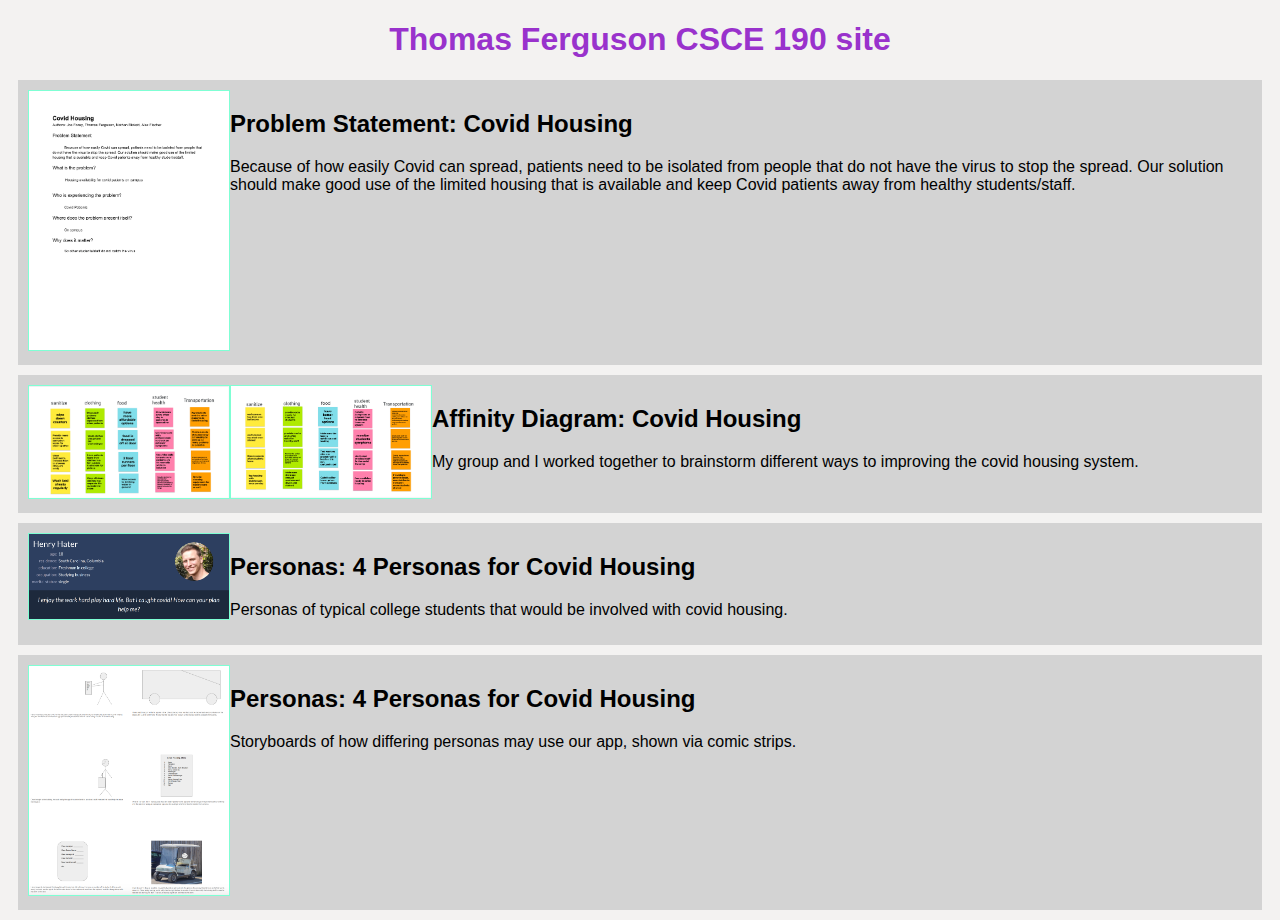
==== index.html @ 0bec5c80 "Add files via upload" ====
<!DOCTYPE html>
<html>
    <head>
        <title>CSCE 190: Thomas Ferguson</title>
        <link rel="stylesheet" href="Files/styles.css">
        </head>
    <body>
        <h1>Thomas Ferguson CSCE 190 site</h1>

        <!-- Problem Statement Assignment-->
        <section class="assignment">
            <a href="Files/ProblemStatement.pdf"><img src="images/CovidHouseing.png" width="500" height="auto"></a>
            <section class="ass-details">
                <a href="Files/ProblemStatement.pdf"><h2>Problem Statement: Covid Housing</h2></a>
                <p>
                    Because of how easily Covid can spread, patients need to be isolated from people that do not have the virus to stop the spread. Our solution should make good use of the limited housing that is available and keep Covid patients away from healthy students/staff.
                </p>
            </section> 
        </section>

        <!-- Problem Statement Assignment-->
        <section class="assignment">
            <a href="Files/affinity-diagram.pdf"><img src="images/affinity-diagram.png" width="500" height="auto"></a>
            <a href="Files/affinity-diagram.pdf"><img src="images/affinity-diagramPt2.png" width="500" height="auto"></a>
            <section class="ass-details">
                <a href="Files/affinity-diagram.pdf"><h2>Affinity Diagram: Covid Housing</h2></a>
                <p>
                   My group and I worked together to brainstorm different ways to improving the covid housing system.
                </p>
            </section> 
        </section>

        <!-- Persona Assignment-->
        <section class="assignment">
            <a href="Files/Personas.pdf"><img src="images/Personas.png" width="500" height="auto"></a>
            <section class="ass-details">
                <a href="Files/Personas.pdf"><h2>Personas: 4 Personas for Covid Housing </h2></a>
                <p>
                   Personas of typical college students that would be involved with covid housing.
                </p>
            </section> 
        </section>

        <!-- Storyboard Assignment-->
        <section class="assignment">
            <a href="Files/covidhousingStoryboard.pdf"><img src="images/storyboard.png" width="500" height="auto"></a>
            <section class="ass-details">
                <a href="Files/covidhousingStoryboard.pdf"><h2>Personas: 4 Personas for Covid Housing </h2></a>
                <p>
                    Storyboards of how differing personas may use our app, shown via comic strips.
                </p>
            </section> 
        </section>
    </body>
</html>
---- Files/styles.css ----
body {
    background:#f3f2f1;
    font-family:Arial, Helvetica, sans-serif; 
}

.assignment {
    display:flex;
    padding:10px;
    margin:10px;
    background:lightgray;
}

.assignment img {
    width:200px;
    border: 1px solid #7FFFD4;
}

h1 {
    color: darkorchid;
    text-align:center;
}

a {
    text-decoration:none;
    color:black;
}
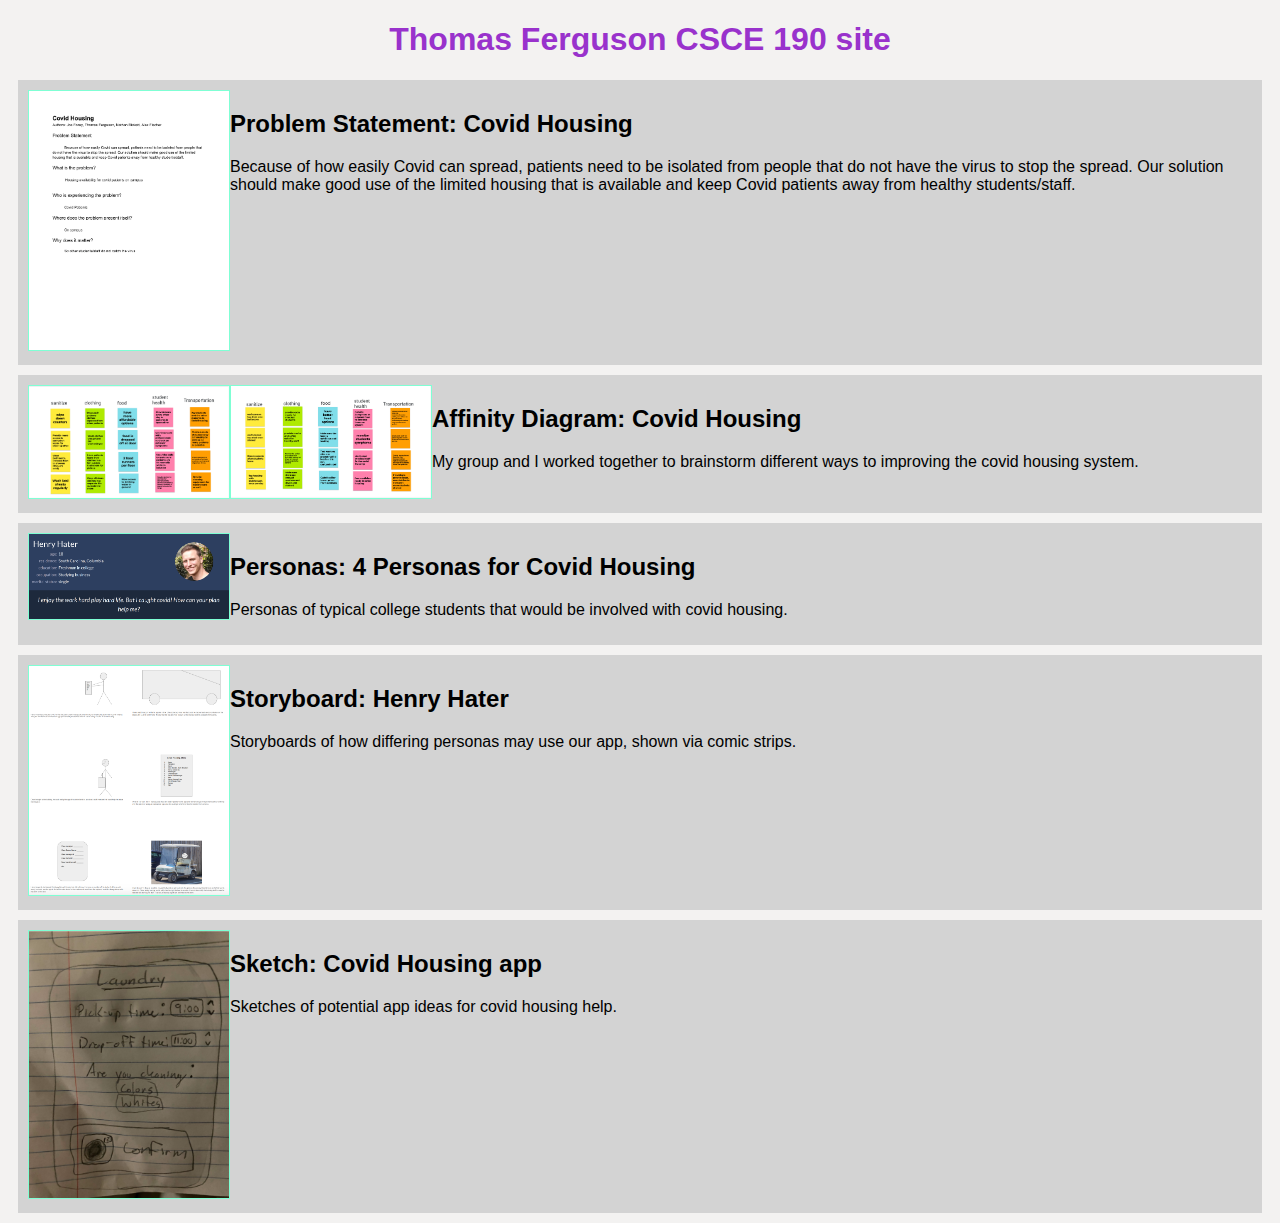
==== commit 4be0ded5: "Add files via upload" ====
--- a/index.html
+++ b/index.html
@@ -45,11 +45,22 @@
         <section class="assignment">
             <a href="Files/covidhousingStoryboard.pdf"><img src="images/storyboard.png" width="500" height="auto"></a>
             <section class="ass-details">
-                <a href="Files/covidhousingStoryboard.pdf"><h2>Personas: 4 Personas for Covid Housing </h2></a>
+                <a href="Files/covidhousingStoryboard.pdf"><h2>Storyboard: Henry Hater </h2></a>
                 <p>
                     Storyboards of how differing personas may use our app, shown via comic strips.
                 </p>
             </section> 
         </section>
+
+        <!-- Sketches Assignment-->
+        <section class="assignment">
+            <a href="Files/appSketches.pdf"><img src="images/sketch.png" width="500" height="auto"></a>
+            <section class="ass-details">
+                <a href="Files/appSketches.pdf"><h2>Sketch: Covid Housing app</h2></a>
+                <p>
+                    Sketches of potential app ideas for covid housing help.
+                </p>
+            </section> 
+        </section>
     </body>
 </html>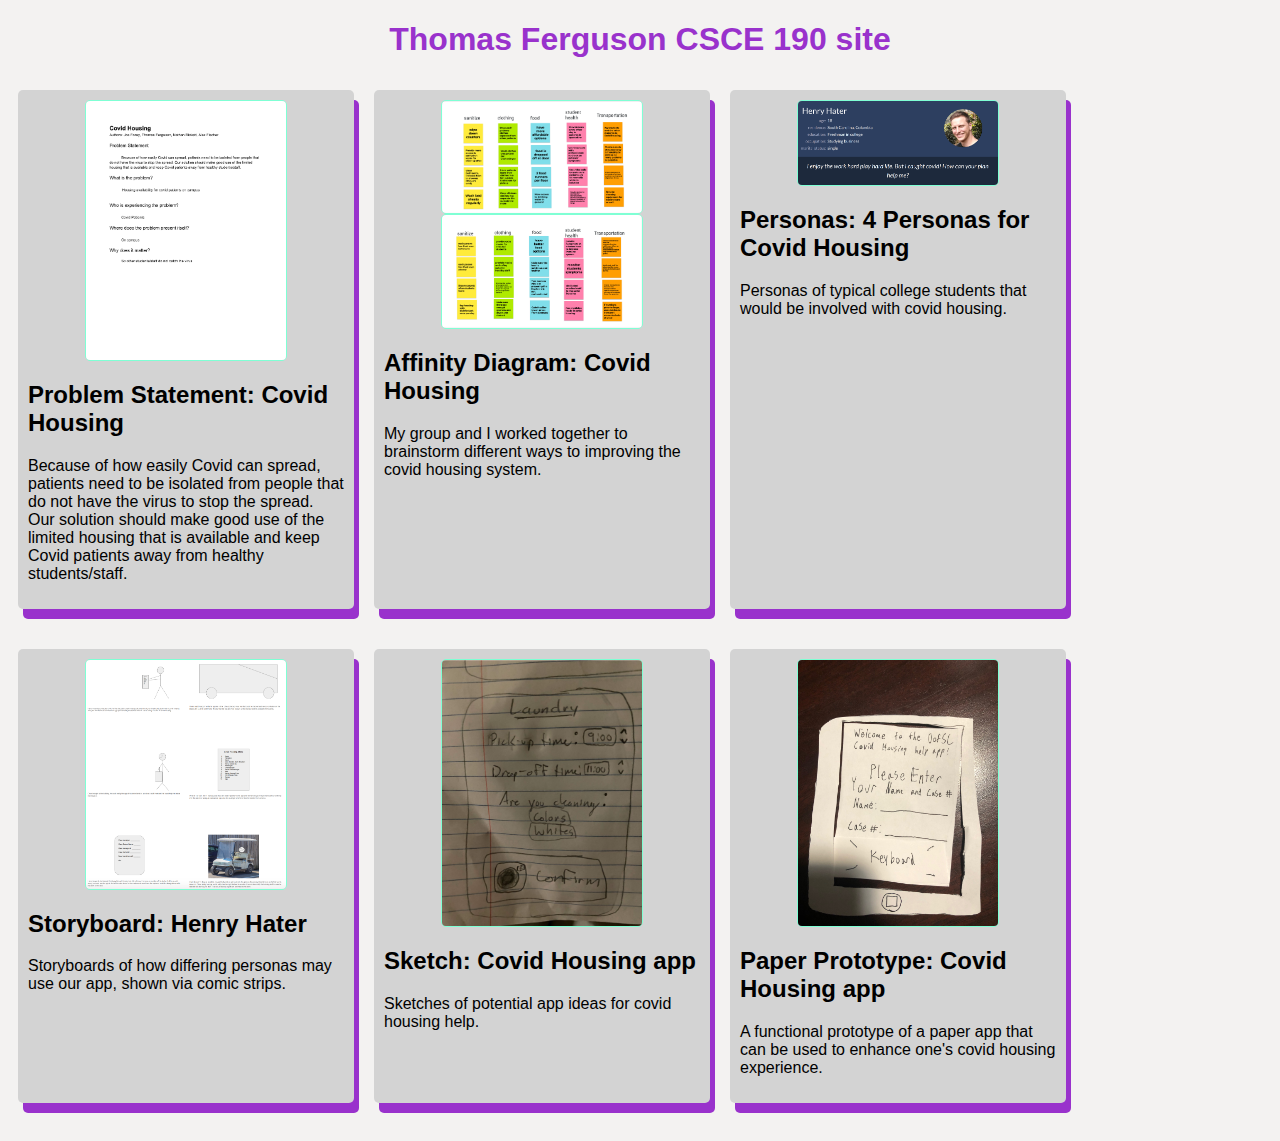
==== commit f3bb4191: "Add files via upload" ====
--- a/index.html
+++ b/index.html
@@ -6,61 +6,74 @@
         </head>
     <body>
         <h1>Thomas Ferguson CSCE 190 site</h1>
+        
+        <div class="assignments">
+            <!-- Problem Statement Assignment-->
+            <section class="assignment">
+                <a href="Files/ProblemStatement.pdf"><img src="images/CovidHouseing.png" width="500" height="auto"></a>
+                <section class="ass-details">
+                    <a href="Files/ProblemStatement.pdf"><h2>Problem Statement: Covid Housing</h2></a>
+                    <p>
+                        Because of how easily Covid can spread, patients need to be isolated from people that do not have the virus to stop the spread. Our solution should make good use of the limited housing that is available and keep Covid patients away from healthy students/staff.
+                    </p>
+                </section> 
+            </section>
 
-        <!-- Problem Statement Assignment-->
-        <section class="assignment">
-            <a href="Files/ProblemStatement.pdf"><img src="images/CovidHouseing.png" width="500" height="auto"></a>
-            <section class="ass-details">
-                <a href="Files/ProblemStatement.pdf"><h2>Problem Statement: Covid Housing</h2></a>
-                <p>
-                    Because of how easily Covid can spread, patients need to be isolated from people that do not have the virus to stop the spread. Our solution should make good use of the limited housing that is available and keep Covid patients away from healthy students/staff.
-                </p>
-            </section> 
-        </section>
+            <!-- Problem Statement Assignment-->
+            <section class="assignment">
+                <a href="Files/affinity-diagram.pdf"><img src="images/affinity-diagram.png" width="500" height="auto"></a>
+                <a href="Files/affinity-diagram.pdf"><img src="images/affinity-diagramPt2.png" width="500" height="auto"></a>
+                <section class="ass-details">
+                    <a href="Files/affinity-diagram.pdf"><h2>Affinity Diagram: Covid Housing</h2></a>
+                    <p>
+                    My group and I worked together to brainstorm different ways to improving the covid housing system.
+                    </p>
+                </section> 
+            </section>
 
-        <!-- Problem Statement Assignment-->
-        <section class="assignment">
-            <a href="Files/affinity-diagram.pdf"><img src="images/affinity-diagram.png" width="500" height="auto"></a>
-            <a href="Files/affinity-diagram.pdf"><img src="images/affinity-diagramPt2.png" width="500" height="auto"></a>
-            <section class="ass-details">
-                <a href="Files/affinity-diagram.pdf"><h2>Affinity Diagram: Covid Housing</h2></a>
-                <p>
-                   My group and I worked together to brainstorm different ways to improving the covid housing system.
-                </p>
-            </section> 
-        </section>
+            <!-- Persona Assignment-->
+            <section class="assignment">
+                <a href="Files/Personas.pdf"><img src="images/Personas.png" width="500" height="auto"></a>
+                <section class="ass-details">
+                    <a href="Files/Personas.pdf"><h2>Personas: 4 Personas for Covid Housing </h2></a>
+                    <p>
+                    Personas of typical college students that would be involved with covid housing.
+                    </p>
+                </section> 
+            </section>
 
-        <!-- Persona Assignment-->
-        <section class="assignment">
-            <a href="Files/Personas.pdf"><img src="images/Personas.png" width="500" height="auto"></a>
-            <section class="ass-details">
-                <a href="Files/Personas.pdf"><h2>Personas: 4 Personas for Covid Housing </h2></a>
-                <p>
-                   Personas of typical college students that would be involved with covid housing.
-                </p>
-            </section> 
-        </section>
+            <!-- Storyboard Assignment-->
+            <section class="assignment">
+                <a href="Files/covidhousingStoryboard.pdf"><img src="images/storyboard.png" width="500" height="auto"></a>
+                <section class="ass-details">
+                    <a href="Files/covidhousingStoryboard.pdf"><h2>Storyboard: Henry Hater </h2></a>
+                    <p>
+                        Storyboards of how differing personas may use our app, shown via comic strips.
+                    </p>
+                </section> 
+            </section>
 
-        <!-- Storyboard Assignment-->
-        <section class="assignment">
-            <a href="Files/covidhousingStoryboard.pdf"><img src="images/storyboard.png" width="500" height="auto"></a>
-            <section class="ass-details">
-                <a href="Files/covidhousingStoryboard.pdf"><h2>Storyboard: Henry Hater </h2></a>
-                <p>
-                    Storyboards of how differing personas may use our app, shown via comic strips.
-                </p>
-            </section> 
-        </section>
+            <!-- Sketches Assignment-->
+            <section class="assignment">
+                <a href="Files/appSketches.pdf"><img src="images/sketch.png" width="500" height="auto"></a>
+                <section class="ass-details">
+                    <a href="Files/appSketches.pdf"><h2>Sketch: Covid Housing app</h2></a>
+                    <p>
+                        Sketches of potential app ideas for covid housing help.
+                    </p>
+                </section> 
+            </section>
 
-        <!-- Sketches Assignment-->
-        <section class="assignment">
-            <a href="Files/appSketches.pdf"><img src="images/sketch.png" width="500" height="auto"></a>
-            <section class="ass-details">
-                <a href="Files/appSketches.pdf"><h2>Sketch: Covid Housing app</h2></a>
-                <p>
-                    Sketches of potential app ideas for covid housing help.
-                </p>
-            </section> 
-        </section>
+            <!-- Paper Prototype Assignment-->
+            <section class="assignment">
+                <a href="https://youtu.be/zZ06GgFJVLU"><img src="images/paperPrototype.jpeg" width="500" height="auto"></a>
+                <section class="ass-details">
+                    <a href="https://youtu.be/zZ06GgFJVLU"><h2>Paper Prototype: Covid Housing app</h2></a>
+                    <p>
+                        A functional prototype of a paper app that can be used to enhance one's covid housing experience.
+                    </p>
+                </section> 
+            </section>
+        </div>
     </body>
 </html>--- a/Files/styles.css
+++ b/Files/styles.css
@@ -3,16 +3,28 @@
     font-family:Arial, Helvetica, sans-serif; 
 }
 
+.assignments {
+    display:flex;
+    flex-wrap:wrap;
+}
+
 .assignment {
-    display:flex;
+    width:25%;
     padding:10px;
     margin:10px;
+    margin-bottom: 30px;
     background:lightgray;
+    border-radius:5px;
+    box-shadow: 5px 10px darkorchid;
 }
 
 .assignment img {
     width:200px;
     border: 1px solid #7FFFD4;
+    margin-right:20px;
+    border-radius:5px;
+    display:block;
+    margin:auto;
 }
 
 h1 {
@@ -23,4 +35,8 @@
 a {
     text-decoration:none;
     color:black;
+}
+
+.assignment a:hover {
+    color: darkorchid;
 }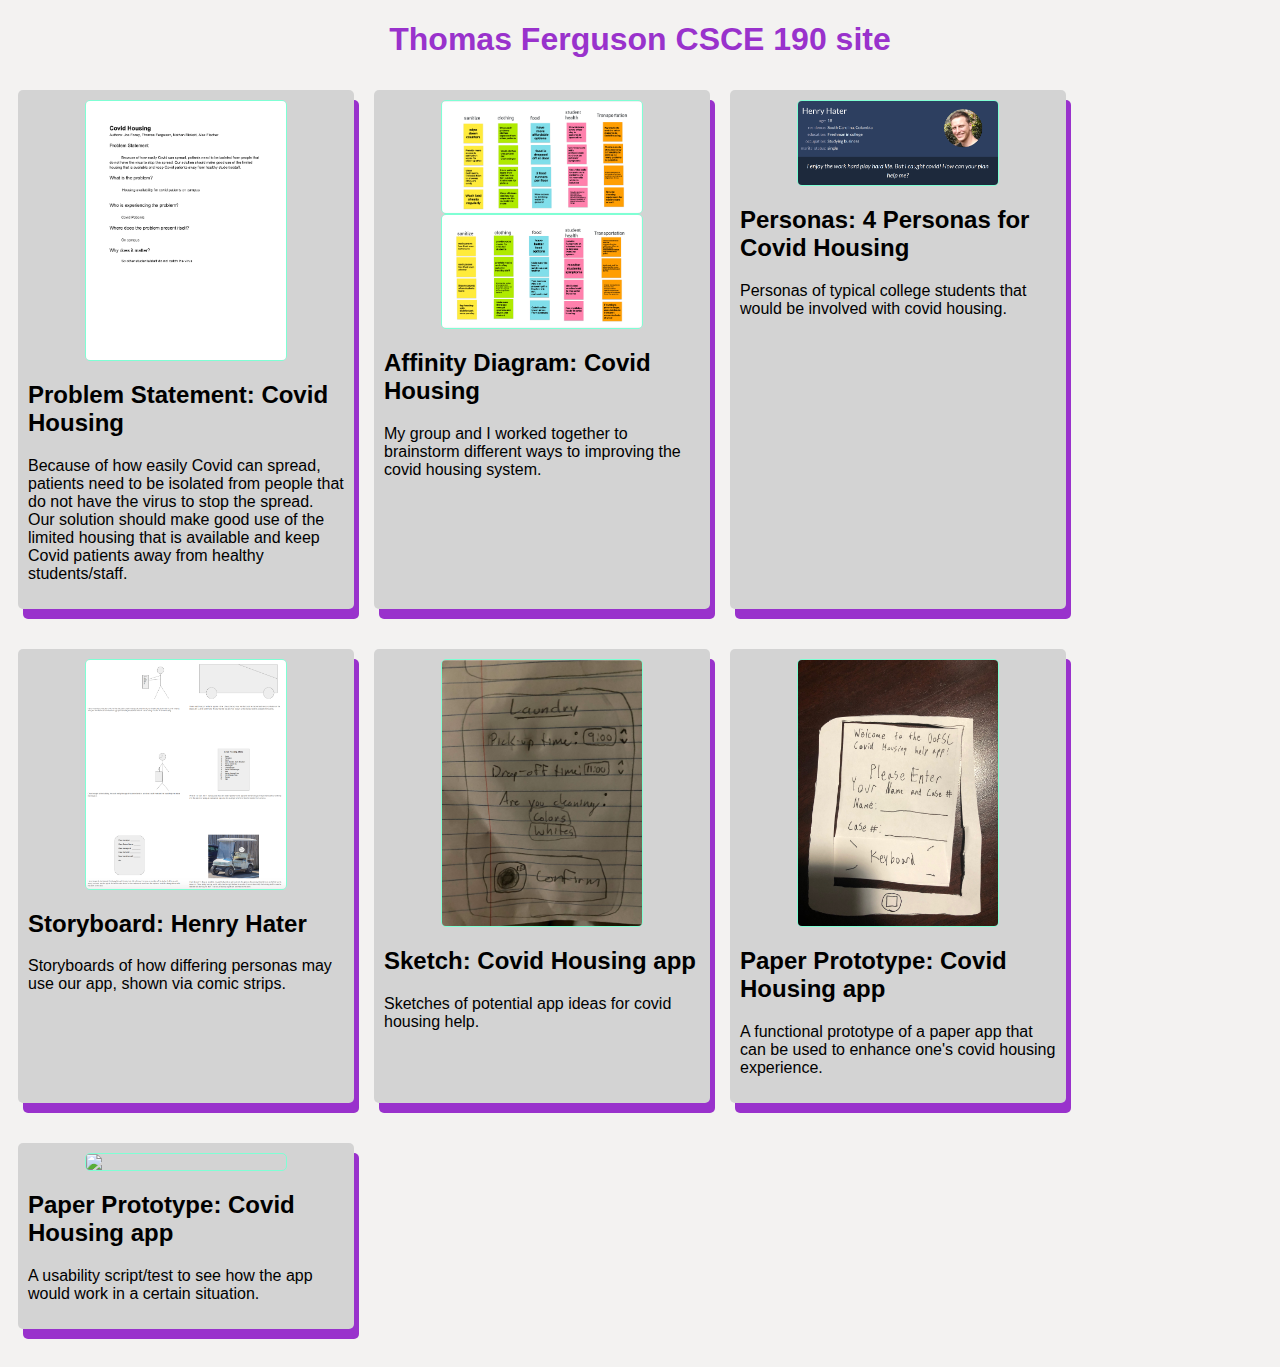
==== commit 3704ac27: "Add files via upload" ====
--- a/index.html
+++ b/index.html
@@ -74,6 +74,17 @@
                     </p>
                 </section> 
             </section>
+
+            <!-- Usability Testing Script Assignment-->
+            <section class="assignment">
+                <a href="Files/usabilityTesting.pdf"><img src="images/usabiltyScript.png" width="500" height="auto"></a>
+                <section class="ass-details">
+                    <a href="Files/usabilityTesting.pdf"><h2>Paper Prototype: Covid Housing app</h2></a>
+                    <p>
+                        A usability script/test to see how the app would work in a certain situation.
+                    </p>
+                </section> 
+            </section>
         </div>
     </body>
 </html>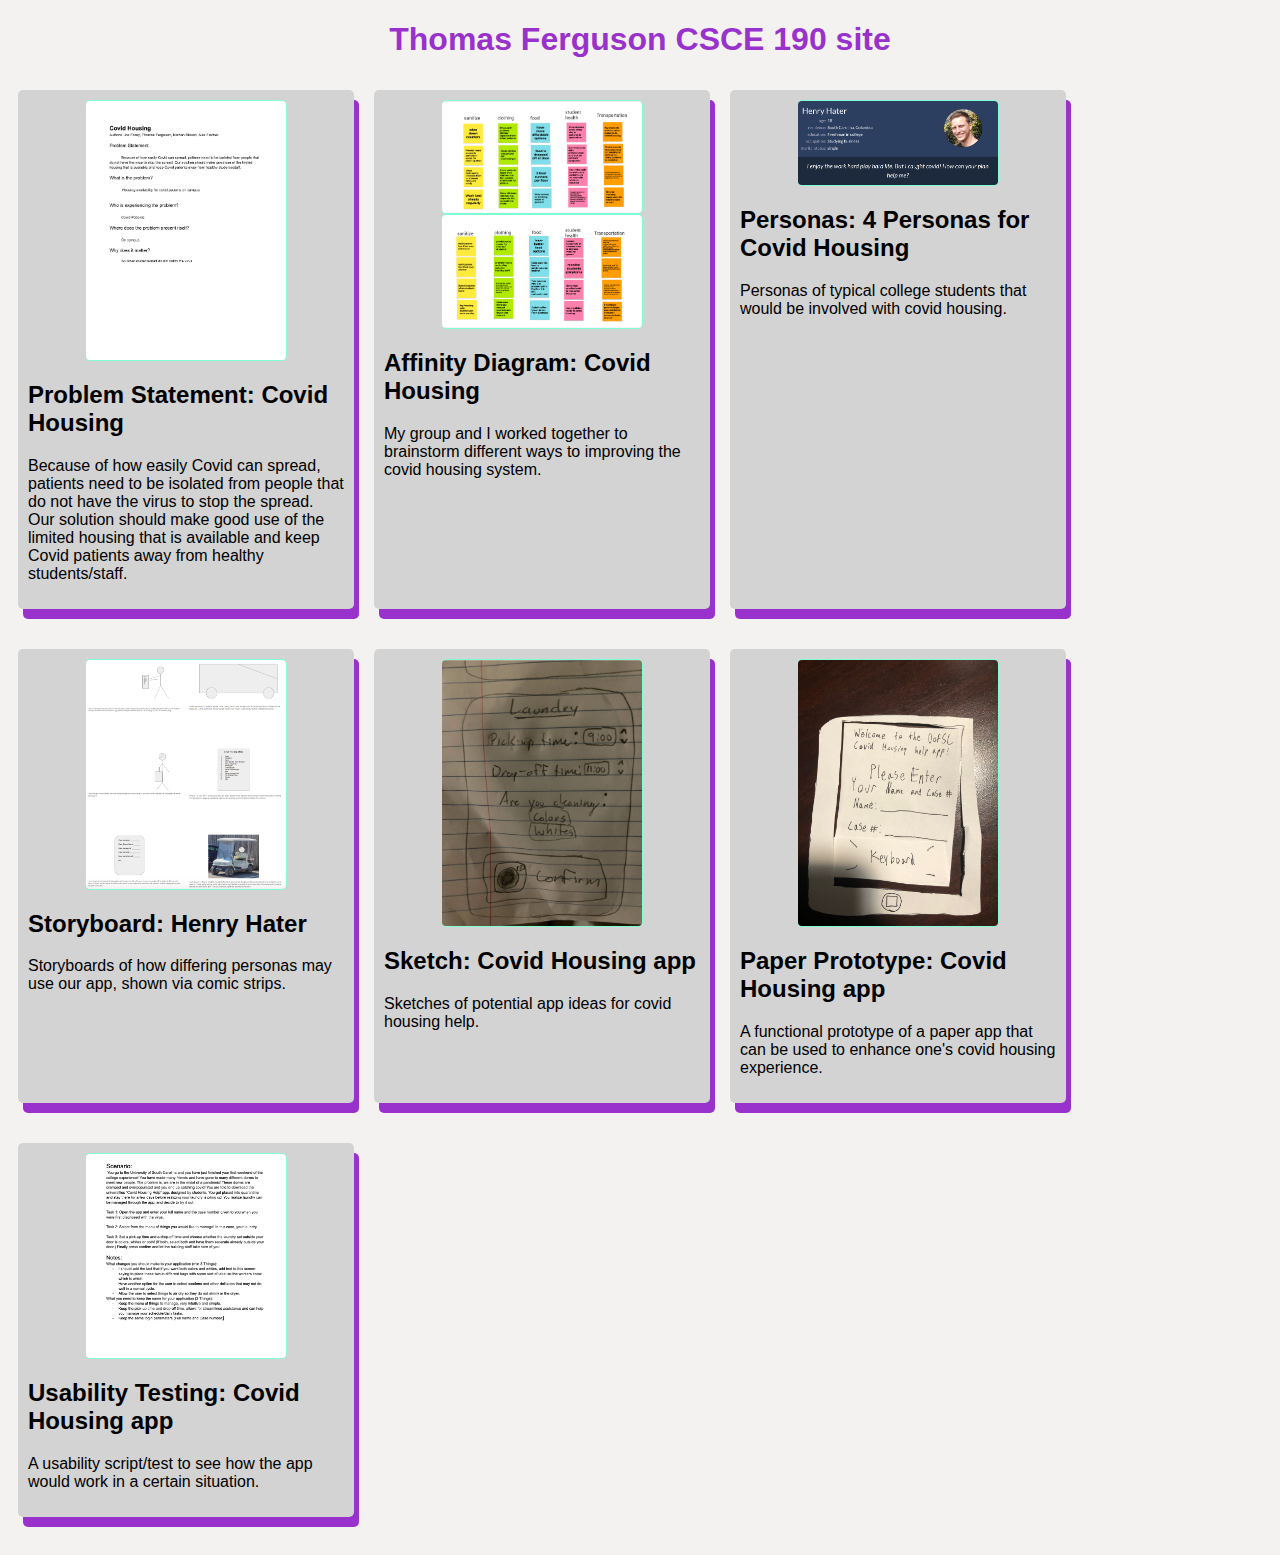
==== commit 4043a3e0: "Add files via upload" ====
--- a/index.html
+++ b/index.html
@@ -79,7 +79,7 @@
             <section class="assignment">
                 <a href="Files/usabilityTesting.pdf"><img src="images/usabiltyScript.png" width="500" height="auto"></a>
                 <section class="ass-details">
-                    <a href="Files/usabilityTesting.pdf"><h2>Paper Prototype: Covid Housing app</h2></a>
+                    <a href="Files/usabilityTesting.pdf"><h2>Usability Testing: Covid Housing app</h2></a>
                     <p>
                         A usability script/test to see how the app would work in a certain situation.
                     </p>
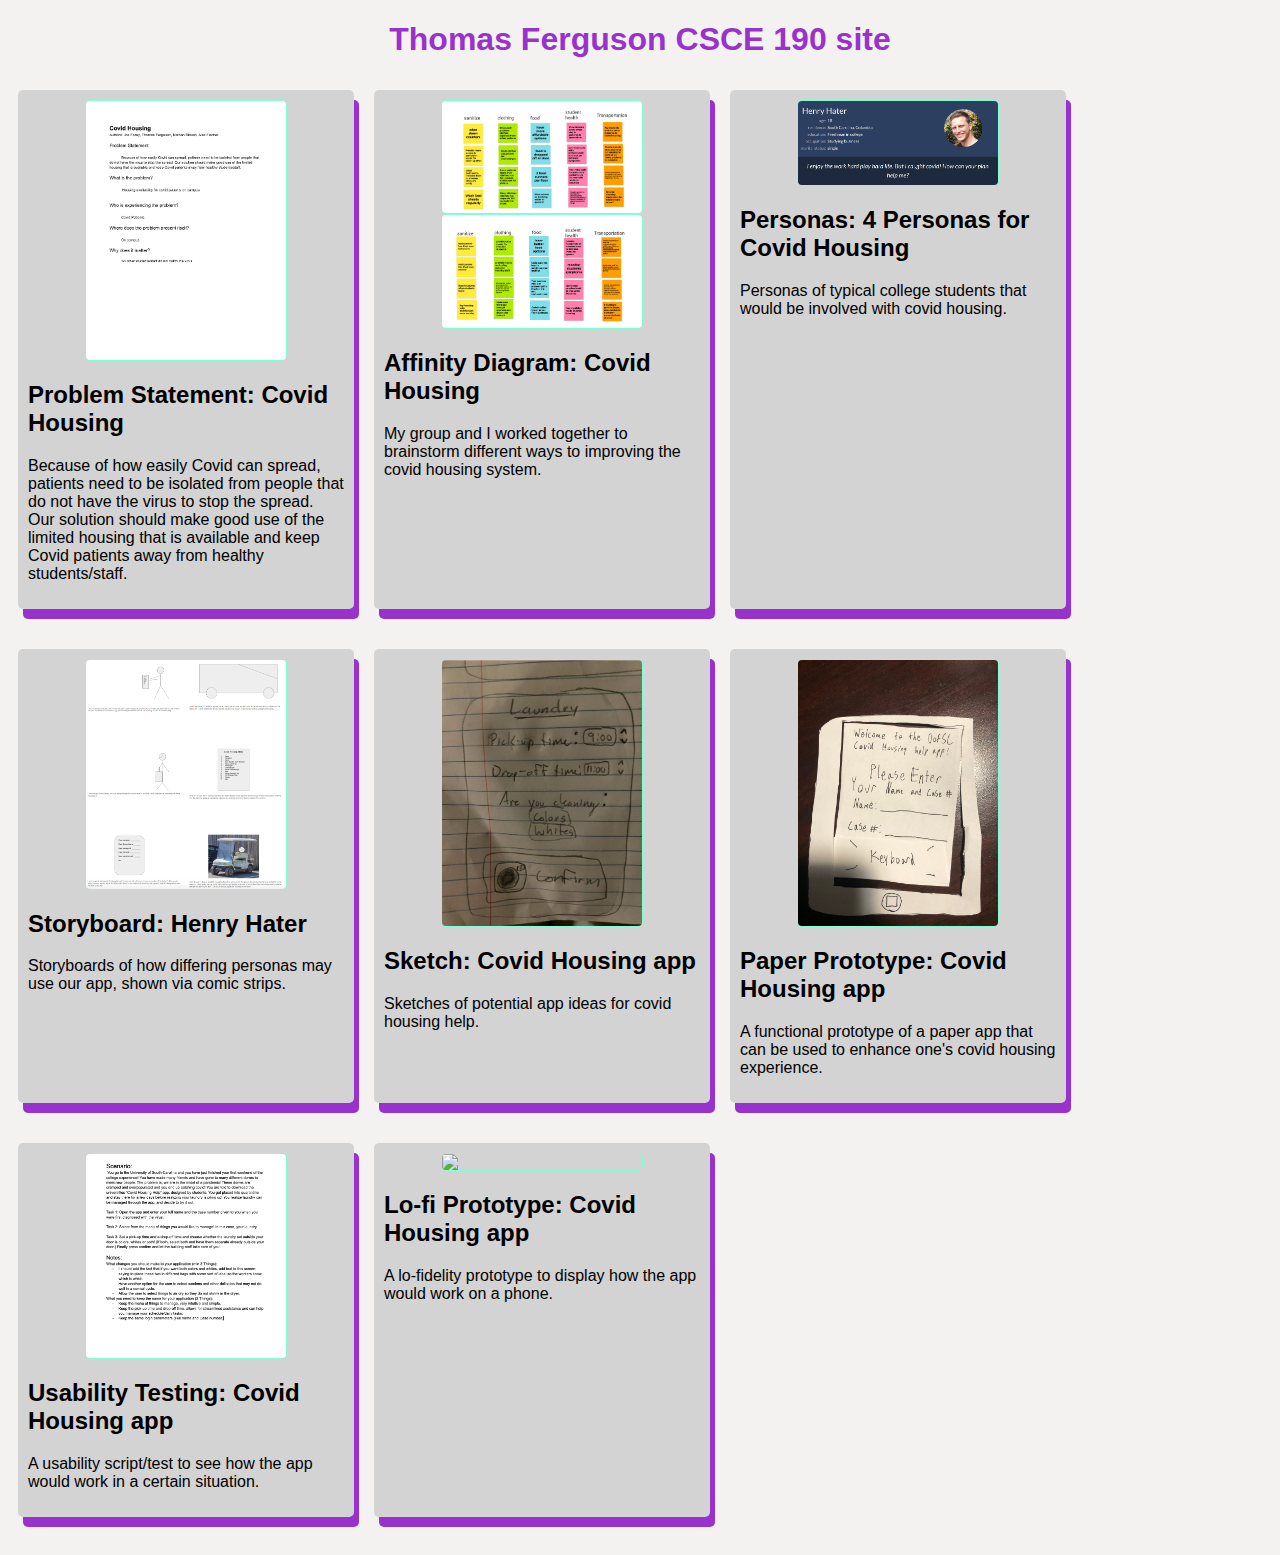
==== commit 1327d95a: "Add files via upload" ====
--- a/index.html
+++ b/index.html
@@ -85,6 +85,17 @@
                     </p>
                 </section> 
             </section>
+
+             <!-- Low-fi Prototype Assignment-->
+             <section class="assignment">
+                <a href="Files/CSCE 190 Covid App-html/"><img src="images/covid19APP.png" width="500" height="auto"></a>
+                <section class="ass-details">
+                    <a href="Files/CSCE 190 Covid App-html/"><h2>Lo-fi Prototype: Covid Housing app</h2></a>
+                    <p>
+                        A lo-fidelity prototype to display how the app would work on a phone.
+                    </p>
+                </section> 
+            </section>
         </div>
     </body>
 </html>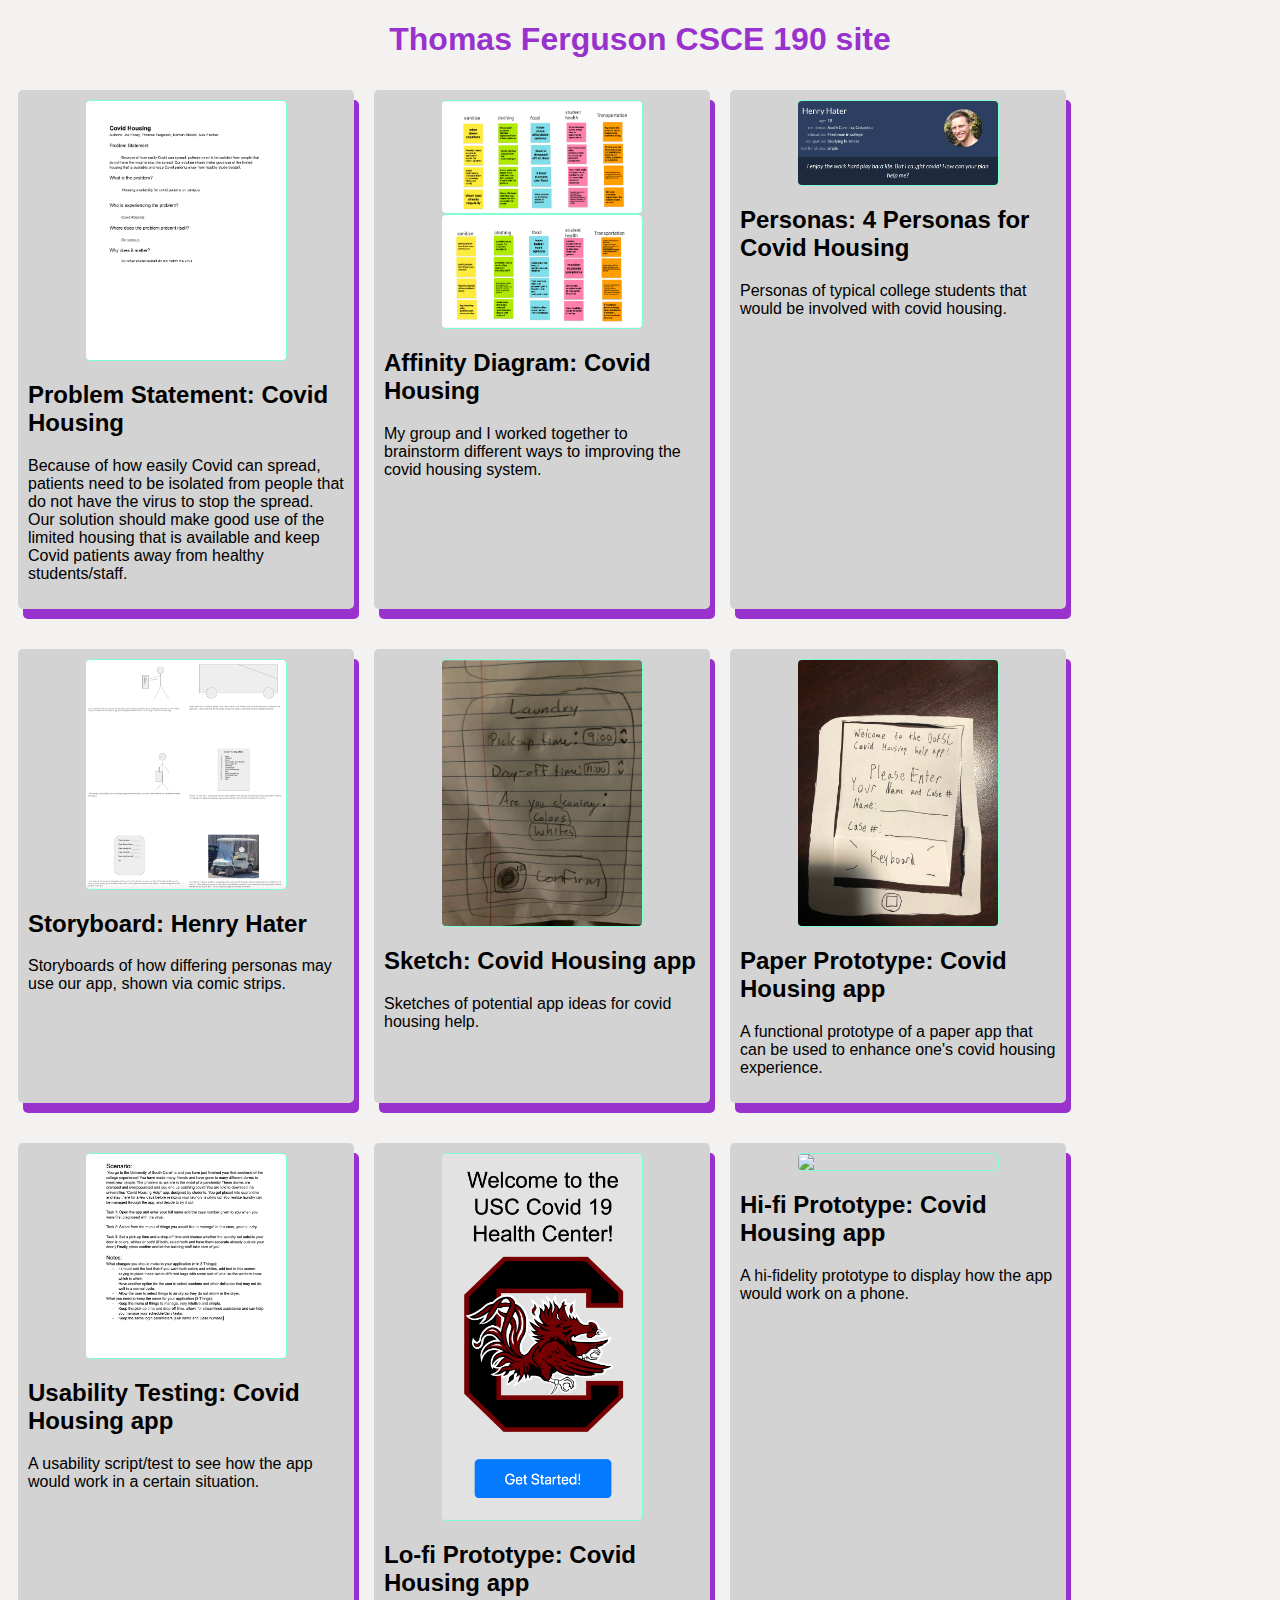
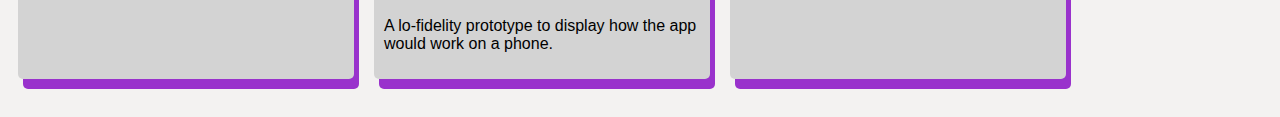
==== commit 15891796: "Add files via upload" ====
--- a/index.html
+++ b/index.html
@@ -96,6 +96,17 @@
                     </p>
                 </section> 
             </section>
+
+             <!-- Hi-fi Prototype Assignment-->
+             <section class="assignment">
+                <a href="Files/CSCE 190 Covid App-html (1)/"><img src="images/Hi-FiPrototype.png" width="500" height="auto"></a>
+                <section class="ass-details">
+                    <a href="Files/CSCE 190 Covid App-html (1)/"><h2>Hi-fi Prototype: Covid Housing app</h2></a>
+                    <p>
+                        A hi-fidelity prototype to display how the app would work on a phone.
+                    </p>
+                </section> 
+            </section>
         </div>
     </body>
 </html>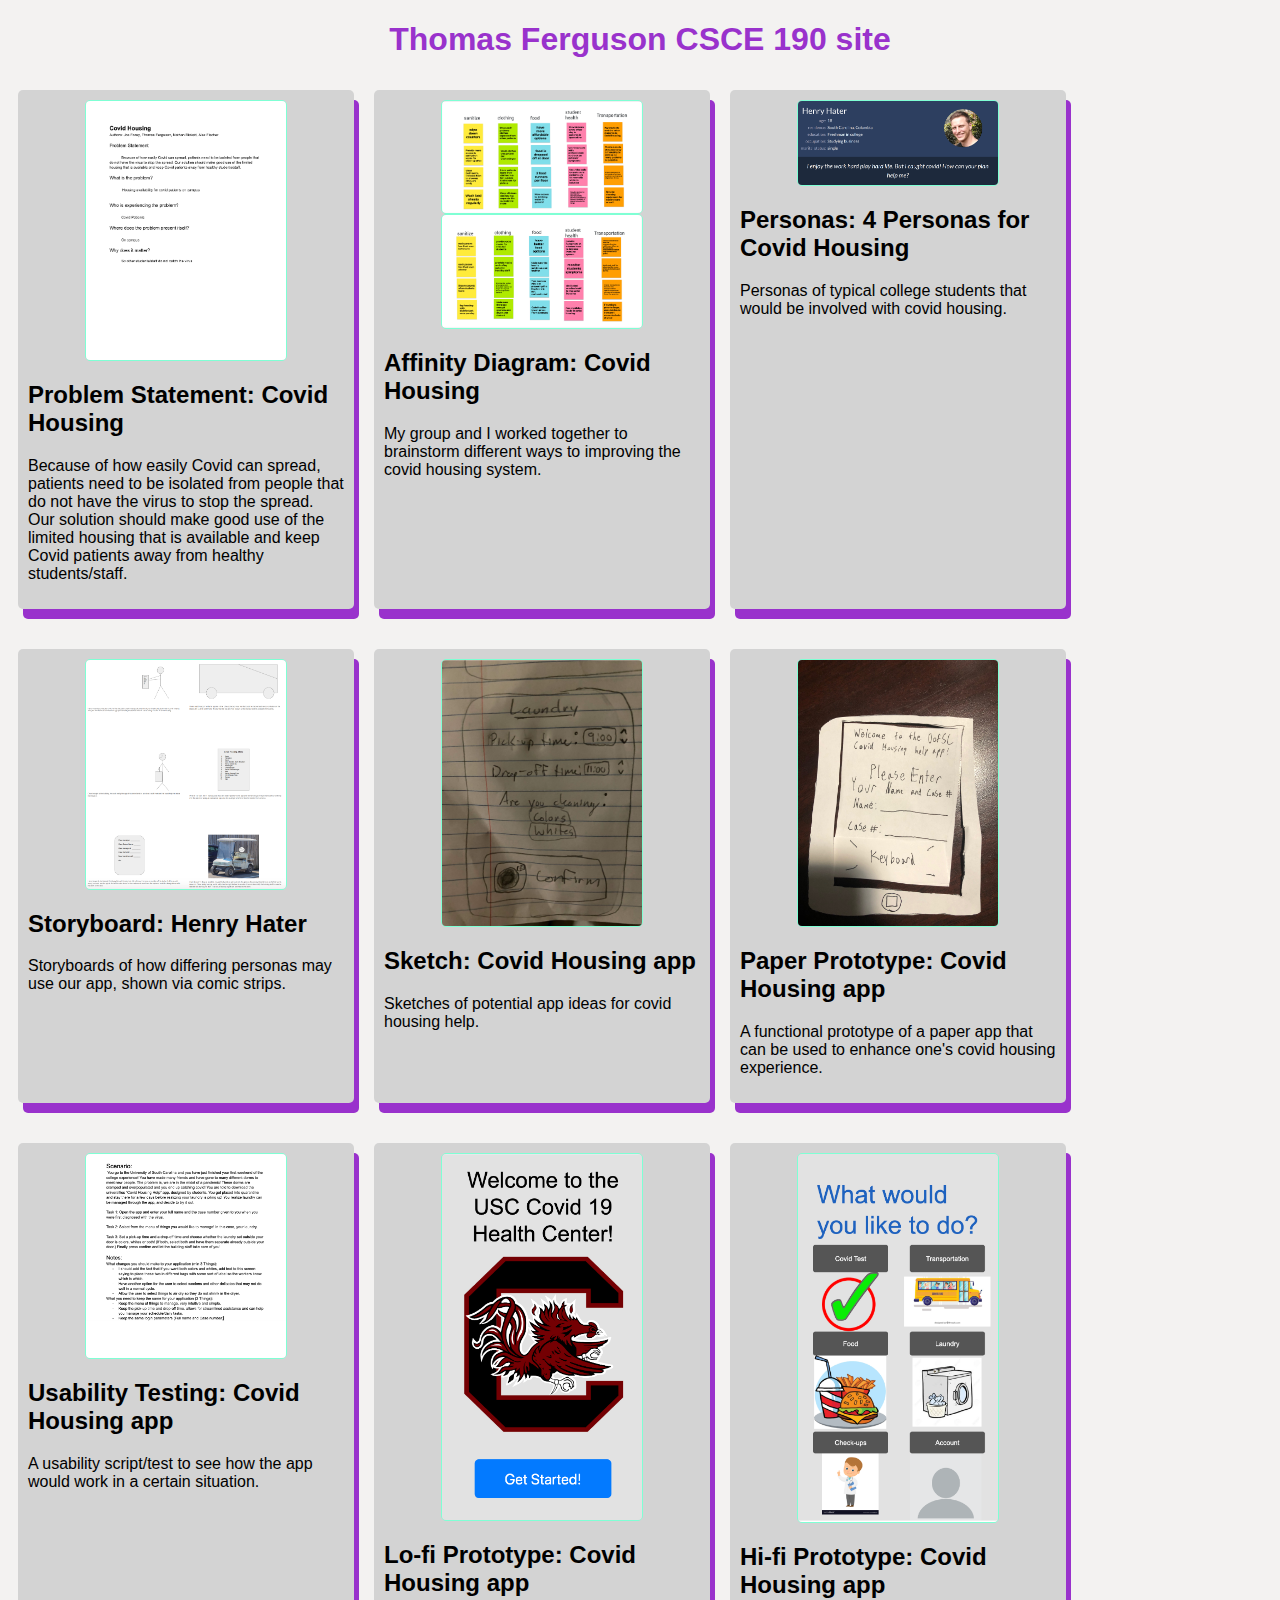
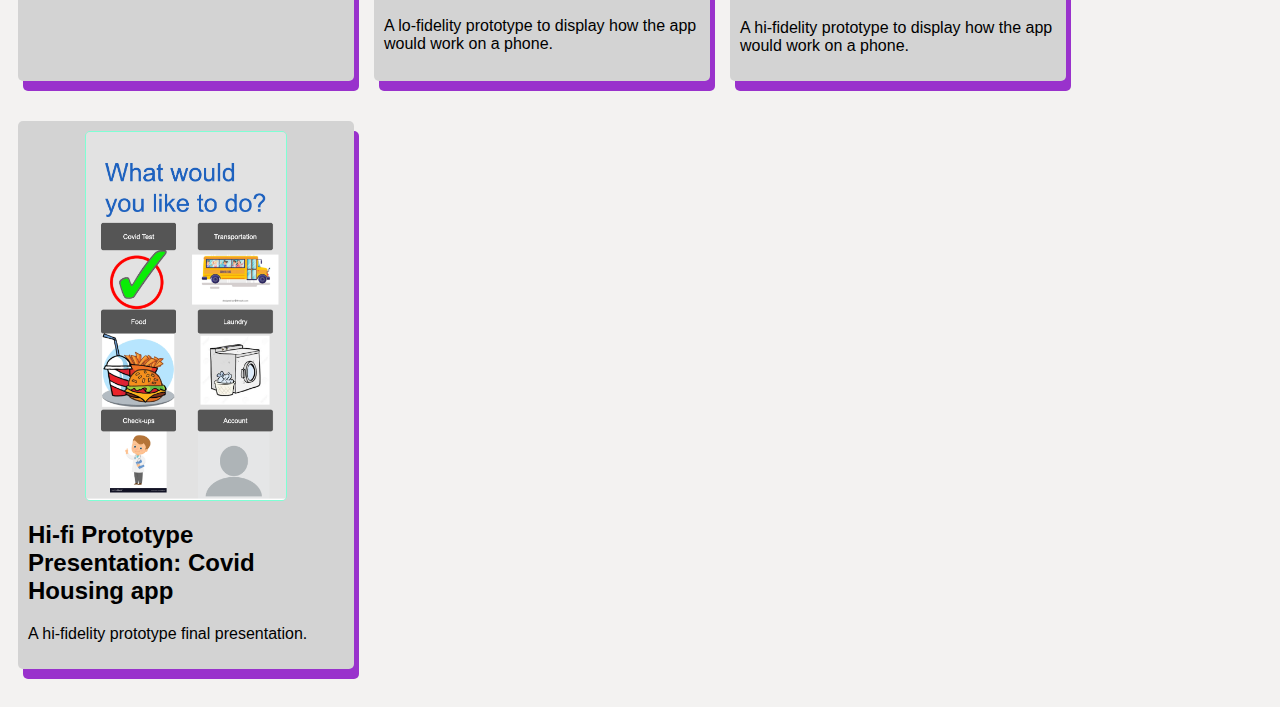
==== commit 04537535: "Add files via upload" ====
--- a/index.html
+++ b/index.html
@@ -107,6 +107,17 @@
                     </p>
                 </section> 
             </section>
+
+            <!-- Hi-fi Prototype Presentation Assignment-->
+            <section class="assignment">
+                <a href="https://www.youtube.com/watch?v=I2SBbCmT6AA&feature=youtu.be"><img src="images/Hi-FiPrototype.png" width="500" height="auto"></a>
+                <section class="ass-details">
+                    <a href="https://www.youtube.com/watch?v=I2SBbCmT6AA&feature=youtu.be"><h2>Hi-fi Prototype Presentation: Covid Housing app</h2></a>
+                    <p>
+                        A hi-fidelity prototype final presentation.
+                    </p>
+                </section> 
+            </section>
         </div>
     </body>
 </html>